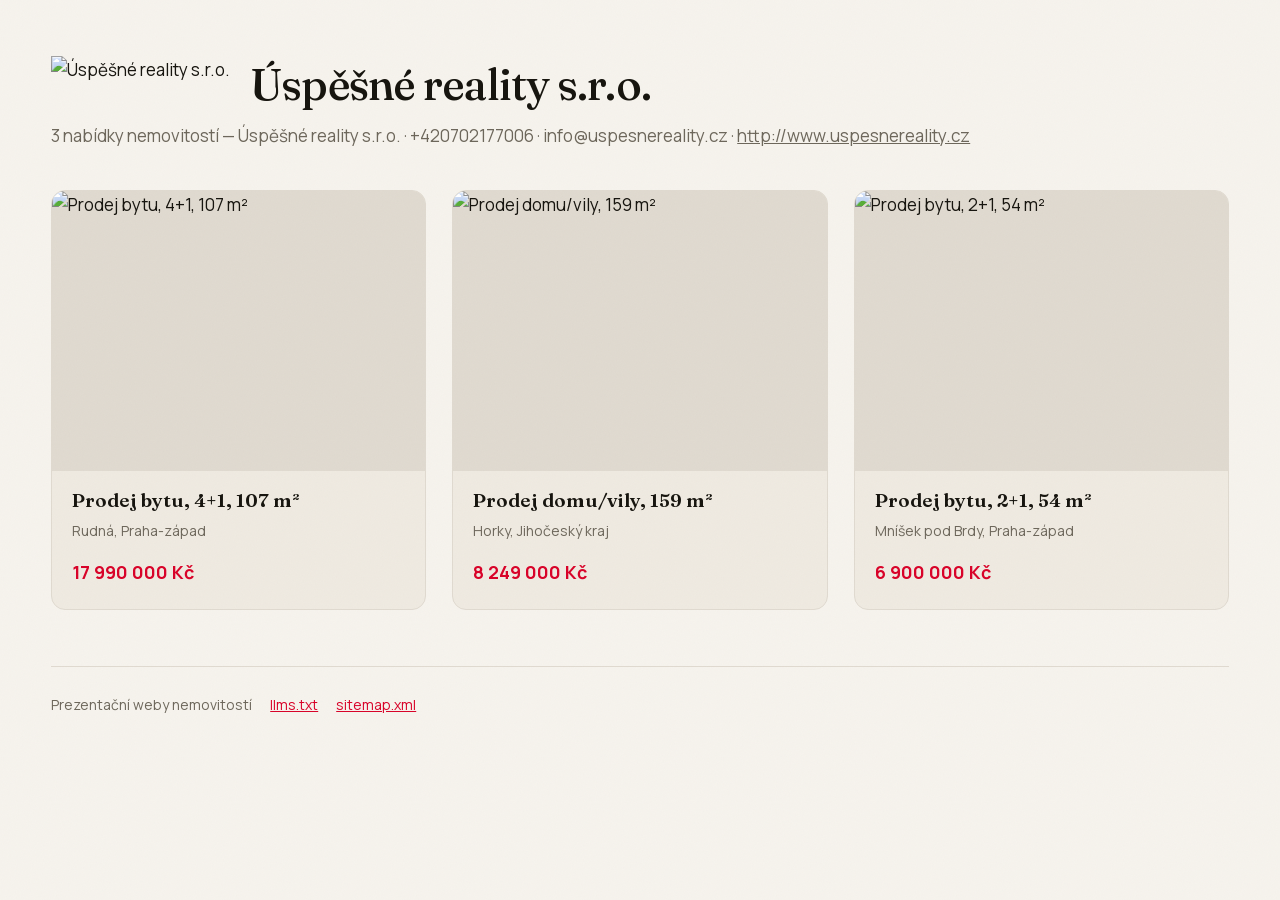
==== index.html @ 0ba601f6 "deploy" ====
<!doctype html>
<html lang="cs"><head>
<meta charset="utf-8">
<meta name="viewport" content="width=device-width,initial-scale=1">
<title>Úspěšné reality s.r.o. — nabídky nemovitostí</title>
<meta name="description" content="3 nabídky nemovitostí — Úspěšné reality s.r.o.">
<meta property="og:title" content="Úspěšné reality s.r.o.">
<meta property="og:description" content="3 nabídky nemovitostí — Úspěšné reality s.r.o.">
<meta property="og:type" content="website">
<meta property="og:locale" content="cs_CZ">

<meta name="robots" content="noindex">
<script type="application/ld+json">{"@context":"https://schema.org","@graph":[{"@type":"RealEstateAgent","name":"Úspěšné reality s.r.o.","url":"http://www.uspesnereality.cz","logo":"https://st.realitymix.cz/i/logo/logo66675008.jpg","telephone":"+420702177006","email":"info@uspesnereality.cz","address":"Roháčova 145/14, Praha 3, 130 00"},{"@type":"ItemList","numberOfItems":3,"itemListElement":[{"@type":"ListItem","position":1,"name":"Prodej bytu, 4+1, 107 m²"},{"@type":"ListItem","position":2,"name":"Prodej domu/vily, 159 m²"},{"@type":"ListItem","position":3,"name":"Prodej bytu, 2+1, 54 m²"}]}]}</script>
<link rel="stylesheet" href="assets/style.css">
<style>:root{--accent:#d90329;--accent-deep:#7e0218}</style>
<style>
.rc{max-width:min(1180px,92vw);margin:0 auto;padding:56px 0 80px}
.rc__hlava{display:flex;align-items:center;gap:20px;flex-wrap:wrap;margin-bottom:10px}
.rc__logo{height:56px;width:auto;object-fit:contain}
.rc h1{font-family:var(--display);font-size:clamp(28px,4vw,44px);margin:0;
  letter-spacing:-.02em;line-height:1.05}
.rc__sub{color:var(--muted);margin:6px 0 40px;font-size:17px}
.rc__mriz{display:grid;grid-template-columns:repeat(auto-fill,minmax(300px,1fr));gap:26px}
.rc__k{display:flex;flex-direction:column;background:var(--paper-deep);
  border:1px solid var(--line);border-radius:14px;overflow:hidden;text-decoration:none;
  color:inherit;transition:transform .25s ease,box-shadow .25s ease}
.rc__k:hover{transform:translateY(-3px);box-shadow:0 22px 44px -26px rgba(0,0,0,.4)}
.rc__f{aspect-ratio:4/3;width:100%;object-fit:cover;display:block;background:var(--line)}
.rc__t{padding:18px 20px 22px;display:flex;flex-direction:column;gap:6px;flex:1}
.rc__t b{font-family:var(--display);font-size:19px;font-weight:600;line-height:1.25}
.rc__m{color:var(--muted);font-size:14px}
.rc__c{margin-top:auto;padding-top:10px;color:var(--accent);font-weight:700;font-size:18px}
.rc__pata{margin-top:56px;padding-top:26px;border-top:1px solid var(--line);
  color:var(--muted);font-size:14px;display:flex;gap:18px;flex-wrap:wrap}
.rc__pata a{color:var(--accent)}
@media(max-width:560px){.rc{padding:34px 0 56px}.rc__mriz{gap:18px}}
</style>
</head><body>
<div class="rc">
  <div class="rc__hlava"><img class="rc__logo" src="https://st.realitymix.cz/i/logo/logo66675008.jpg" alt="Úspěšné reality s.r.o."><h1>Úspěšné reality s.r.o.</h1></div>
  <p class="rc__sub">3 nabídky nemovitostí — Úspěšné reality s.r.o. · +420702177006 · info@uspesnereality.cz · <a href="http://www.uspesnereality.cz" rel="noopener">http://www.uspesnereality.cz</a></p>
  <div class="rc__mriz"><a class="rc__k" href="prodej-bytu-4-1-107-m2-7583306/"><img class="rc__f" src="https://st.realitymix.cz/i/66675008/7583306/nab_497003227.jpg" alt="Prodej bytu, 4+1, 107 m²" loading="lazy" decoding="async">
  <div class="rc__t"><b>Prodej bytu, 4+1, 107 m²</b>
    <span class="rc__m">Rudná, Praha-západ</span>
    <span class="rc__c">17 990 000 Kč</span></div></a><a class="rc__k" href="prodej-domu-vily-159-m2-8601153/"><img class="rc__f" src="https://st.realitymix.cz/i/66675008/8601153/nab_498178751.jpg" alt="Prodej domu/vily, 159 m²" loading="lazy" decoding="async">
  <div class="rc__t"><b>Prodej domu/vily, 159 m²</b>
    <span class="rc__m">Horky, Jihočeský kraj</span>
    <span class="rc__c">8 249 000 Kč</span></div></a><a class="rc__k" href="prodej-bytu-2-1-54-m2-8612311/"><img class="rc__f" src="https://st.realitymix.cz/i/66675008/8612311/nab_496396875.jpg" alt="Prodej bytu, 2+1, 54 m²" loading="lazy" decoding="async">
  <div class="rc__t"><b>Prodej bytu, 2+1, 54 m²</b>
    <span class="rc__m">Mníšek pod Brdy, Praha-západ</span>
    <span class="rc__c">6 900 000 Kč</span></div></a></div>
  <div class="rc__pata">
    <span>Prezentační weby nemovitostí</span>
    <a href="llms.txt">llms.txt</a><a href="sitemap.xml">sitemap.xml</a>
  </div>
</div>
</body></html>
---- assets/style.css ----
/* Webhunter — šablona webu nemovitosti.
   Směr: tichá editoriální elegance. Fotka vede, typografie ji nepřekřikuje.
   Fonty jsou self-hosted, web nedělá jediný požadavek ven. */

@font-face{font-family:Fraunces;src:url(fonts/Fraunces-latin-ext.woff2)format('woff2');
  font-weight:300 700;font-display:swap;unicode-range:U+0100-02BA,U+02BD-02C5,U+02C7-02CC,U+02CE-02D7,U+02DD-02FF,U+0304,U+0308,U+0329,U+1D00-1DBF,U+1E00-1E9F,U+1EF2-1EFF,U+2020,U+20A0-20AB,U+20AD-20C0,U+2113,U+2C60-2C7F,U+A720-A7FF}
@font-face{font-family:Fraunces;src:url(fonts/Fraunces-latin.woff2)format('woff2');
  font-weight:300 700;font-display:swap}
@font-face{font-family:Manrope;src:url(fonts/Manrope-latin-ext.woff2)format('woff2');
  font-weight:300 700;font-display:swap;unicode-range:U+0100-02BA,U+02BD-02C5,U+02C7-02CC,U+02CE-02D7,U+02DD-02FF,U+0304,U+0308,U+0329,U+1D00-1DBF,U+1E00-1E9F,U+1EF2-1EFF,U+2020,U+20A0-20AB,U+20AD-20C0,U+2113,U+2C60-2C7F,U+A720-A7FF}
@font-face{font-family:Manrope;src:url(fonts/Manrope-latin.woff2)format('woff2');
  font-weight:300 700;font-display:swap}

:root{
  --paper:#f6f3ed; --paper-deep:#efeae1; --ink:#17150f; --ink-soft:#3a362c;
  --muted:#6d675b; --line:#e0dad0; --accent:#8a6a3b; --accent-deep:#6d5330;
  --wa:#25d366; --wa-ink:#08301a;
  --display:Fraunces,Georgia,'Times New Roman',serif;
  --body:Manrope,-apple-system,BlinkMacSystemFont,'Segoe UI',sans-serif;
  /* 8pt škála */
  --s1:8px; --s2:16px; --s3:24px; --s4:32px; --s5:48px; --s6:64px; --s7:96px; --s8:128px;
  --shell:min(1200px,92vw);
}
*,*::before,*::after{box-sizing:border-box}
html{scroll-behavior:smooth}
@media(prefers-reduced-motion:reduce){html{scroll-behavior:auto}
  *,*::before,*::after{animation-duration:.01ms!important;transition-duration:.01ms!important}}
body{margin:0;background:var(--paper);color:var(--ink);font-family:var(--body);
  font-size:17px;line-height:1.65;font-weight:400;-webkit-font-smoothing:antialiased;
  text-rendering:optimizeLegibility;overflow-x:hidden}
img{max-width:100%;display:block}
a{color:inherit}
h1,h2,h3{font-family:var(--display);font-weight:500;line-height:1.08;
  letter-spacing:-.015em;margin:0;font-optical-sizing:auto}

/* Zrno přes celou stránku — drží papírový dojem, nezachytává kliky. */
body::after{content:"";position:fixed;inset:0;pointer-events:none;z-index:9;opacity:.5;
  mix-blend-mode:multiply;
  background-image:url("data:image/svg+xml,%3Csvg xmlns='http://www.w3.org/2000/svg' width='180' height='180'%3E%3Cfilter id='n'%3E%3CfeTurbulence type='fractalNoise' baseFrequency='.85' numOctaves='3'/%3E%3C/filter%3E%3Crect width='180' height='180' filter='url(%23n)' opacity='.055'/%3E%3C/svg%3E")}

.shell{width:var(--shell);margin-inline:auto}
.eyebrow{font-size:12px;letter-spacing:.22em;text-transform:uppercase;
  font-weight:600;color:var(--accent)}

/* ---------------------------------------------------------------- HERO */
.hero{position:relative;min-height:100svh;display:flex;align-items:flex-end;
  padding:var(--s6) 0 var(--s6);isolation:isolate;overflow:hidden}
.hero__media{position:absolute;inset:0;z-index:-2}
.hero__media img{width:100%;height:100%;object-fit:cover;
  animation:heroZoom 18s ease-out both}
@keyframes heroZoom{from{transform:scale(1.08)}to{transform:scale(1)}}
@media(prefers-reduced-motion:reduce){.hero__media img{animation:none}}
/* Dva pruhy místo jednoho — text drží kontrast i nad světlou fotkou. */
.hero::before{content:"";position:absolute;inset:0;z-index:-1;
  background:linear-gradient(180deg,rgba(12,10,7,.5)0%,rgba(12,10,7,.1)26%,
    rgba(12,10,7,.55)58%,rgba(12,10,7,.9)100%)}
@media(max-width:700px){.hero::before{background:linear-gradient(180deg,
    rgba(12,10,7,.5)0%,rgba(12,10,7,.18)20%,rgba(12,10,7,.72)52%,rgba(12,10,7,.94)100%)}}
.hero__in{position:relative;color:#fdfbf7}
.hero__in>*{animation:rise .9s cubic-bezier(.2,.7,.2,1) both}
.hero__in>:nth-child(1){animation-delay:.05s}
.hero__in>:nth-child(2){animation-delay:.16s}
.hero__in>:nth-child(3){animation-delay:.27s}
.hero__in>:nth-child(4){animation-delay:.38s}
@keyframes rise{from{opacity:0;transform:translateY(26px)}to{opacity:1;transform:none}}
.hero .eyebrow{color:#e8cf9f}
.hero h1{font-size:clamp(2.6rem,7.2vw,6rem);margin:var(--s2) 0 var(--s3);
  max-width:15ch;text-wrap:balance;text-shadow:0 2px 40px rgba(0,0,0,.35)}
.hero__price{font-family:var(--display);font-size:clamp(1.5rem,3.4vw,2.4rem);
  font-weight:400;font-variant-numeric:tabular-nums;display:block;margin-bottom:var(--s4)}
.hero__facts{display:flex;flex-wrap:wrap;gap:var(--s1) var(--s4);list-style:none;
  padding:0;margin:0;border-top:1px solid rgba(253,251,247,.28);padding-top:var(--s3)}
.hero__facts li{font-size:15px}
.hero__facts b{display:block;font-weight:600;font-size:19px;
  font-variant-numeric:tabular-nums}
.hero__facts span{color:rgba(253,251,247,.66);font-size:12px;
  letter-spacing:.14em;text-transform:uppercase}

/* ------------------------------------------------------ lepicí lišta */
.bar{position:fixed;inset:0 0 auto;z-index:20;transform:translateY(-100%);
  transition:transform .45s cubic-bezier(.2,.7,.2,1);
  background:rgba(246,243,237,.88);backdrop-filter:blur(14px) saturate(1.3);
  border-bottom:1px solid var(--line)}
.bar.on{transform:none}
.bar__in .btn{padding:10px 20px;font-size:15px}
.bar__in{display:flex;align-items:center;gap:var(--s3);
  padding:12px 0;width:var(--shell);margin-inline:auto}
.bar__t{font-family:var(--display);font-size:17px;flex:1;min-width:0;
  white-space:nowrap;overflow:hidden;text-overflow:ellipsis}
.bar__p{font-variant-numeric:tabular-nums;font-weight:600;white-space:nowrap}
@media(max-width:700px){.bar__p{display:none}}

/* --------------------------------------------------------------- sekce */
section{padding:clamp(var(--s5),5vw,var(--s6)) 0;scroll-margin-top:76px}
.sec-h{display:flex;align-items:baseline;gap:var(--s3);margin-bottom:var(--s4);
  padding-bottom:var(--s2);border-bottom:1px solid var(--line)}
.sec-h h2{font-size:clamp(1.6rem,3.2vw,2.5rem);flex:1}

/* Klíčové údaje — asymetrická mřížka, první buňka zabírá dvě pole. */
.facts{display:grid;grid-template-columns:repeat(auto-fit,minmax(190px,1fr));
  border-top:1px solid var(--line);border-left:1px solid var(--line)}
.facts div{padding:var(--s4) var(--s3);
  border-right:1px solid var(--line);border-bottom:1px solid var(--line)}
.facts dt{font-size:11px;letter-spacing:.18em;text-transform:uppercase;
  color:var(--muted);margin-bottom:6px}
.facts dd{margin:0;font-family:var(--display);font-size:1.7rem;line-height:1.15;
  font-variant-numeric:tabular-nums}

/* Popis — editoriální sazba, iniciála. */
.prose{max-width:64ch;font-size:19px;line-height:1.78;color:var(--ink-soft)}
.prose p{margin:0 0 1.15em}
.prose p:first-of-type::first-letter{font-family:var(--display);float:left;
  font-size:4.2em;line-height:.82;padding:.06em .1em 0 0;color:var(--accent)}

/* Galerie — první fotka přes dva sloupce, zbytek pravidelně. */
.gal{display:grid;grid-template-columns:repeat(3,1fr);gap:var(--s2)}
.gal button{padding:0;border:0;background:none;cursor:zoom-in;overflow:hidden;
  position:relative;aspect-ratio:4/3;display:block}
/* Hlavní fotka drží dvě pole na šířku i na výšku, řádky tak zůstanou zarovnané. */
.gal button:first-child{grid-column:span 2;grid-row:span 2;aspect-ratio:auto}
@media(max-width:900px){.gal{grid-template-columns:repeat(2,1fr)}}
@media(max-width:560px){.gal{grid-template-columns:1fr}
  .gal button:first-child{grid-column:auto;grid-row:auto;aspect-ratio:4/3}}
.gal img{width:100%;height:100%;object-fit:cover;
  transition:transform .7s cubic-bezier(.2,.7,.2,1),filter .5s}
.gal button:hover img,.gal button:focus-visible img{transform:scale(1.045)}
.gal button:focus-visible{outline:2px solid var(--accent);outline-offset:3px}

/* Lightbox */
.lb{position:fixed;inset:0;z-index:40;background:rgba(10,9,6,.94);border:0;
  padding:0;display:none;place-items:center}
.lb[open]{display:grid}
.lb img{max-width:94vw;max-height:88svh;object-fit:contain}
.lb__x{position:absolute;top:18px;right:20px;background:none;border:0;color:#fdfbf7;
  font-size:34px;line-height:1;cursor:pointer;padding:8px}
.lb__nav{position:absolute;top:50%;transform:translateY(-50%);background:none;border:0;
  color:#fdfbf7;font-size:44px;cursor:pointer;padding:16px;opacity:.75}
.lb__nav:hover{opacity:1}
.lb__prev{left:4px}.lb__next{right:4px}
.lb__c{position:absolute;bottom:20px;left:0;right:0;text-align:center;
  color:rgba(253,251,247,.7);font-size:13px;font-variant-numeric:tabular-nums}

/* Parametry — hairline tabulka ve dvou sloupcích. */
.params{columns:2;column-gap:var(--s6)}
@media(max-width:760px){.params{columns:1}}
.params div{break-inside:avoid;display:flex;justify-content:space-between;gap:var(--s3);
  padding:13px 0;border-bottom:1px solid var(--line);font-size:15px}
.params dt{color:var(--muted)}
.params dd{margin:0;text-align:right;font-weight:600}

/* -------------------------------------------------------------- kontakt */
.contact{background:var(--ink);color:var(--paper);padding:var(--s7) 0 var(--s6)}
.contact h2{color:var(--paper)}
.contact .sec-h{border-color:rgba(246,243,237,.2)}
.agent{display:grid;grid-template-columns:180px 1fr;gap:var(--s5);align-items:start}
@media(max-width:700px){.agent{grid-template-columns:1fr;gap:var(--s4)}}
.agent__photo{width:180px;height:180px;border-radius:50%;object-fit:cover;
  filter:grayscale(.25)}
.agent__name{font-family:var(--display);font-size:clamp(1.8rem,4vw,2.6rem);
  margin:0 0 var(--s1)}
.agent__role{color:rgba(246,243,237,.62);margin:0 0 var(--s4)}
.agent__lines{list-style:none;padding:0;margin:0 0 var(--s5);
  display:flex;flex-direction:column;gap:10px}
.agent__lines a{color:var(--paper);text-decoration:none;border-bottom:1px solid
  rgba(246,243,237,.28);padding-bottom:2px;transition:border-color .25s}
.agent__lines a:hover{border-color:var(--paper)}
.cta{display:flex;flex-wrap:wrap;gap:var(--s2)}
.btn{display:inline-flex;align-items:center;gap:10px;padding:15px 26px;
  border-radius:999px;text-decoration:none;font-weight:600;font-size:16px;
  transition:transform .25s cubic-bezier(.2,.7,.2,1),box-shadow .25s}
.btn:hover{transform:translateY(-2px)}
.btn--wa{background:var(--wa);color:var(--wa-ink);
  box-shadow:0 10px 30px -12px rgba(37,211,102,.75)}
.btn--wa:hover{box-shadow:0 16px 38px -12px rgba(37,211,102,.9)}
.btn--ghost{border:1px solid rgba(246,243,237,.35);color:var(--paper)}
.btn--ghost:hover{border-color:var(--paper)}
.btn svg{width:20px;height:20px;fill:currentColor;flex:none}

.agency{display:flex;align-items:center;gap:var(--s3);margin-top:var(--s6);
  padding-top:var(--s4);border-top:1px solid rgba(246,243,237,.2)}
.agency img{height:46px;width:auto;background:#fff;padding:7px 11px;border-radius:6px}
.agency b{display:block;font-weight:600}
.agency span{color:rgba(246,243,237,.58);font-size:14px}

footer{background:var(--ink);color:rgba(246,243,237,.45);font-size:13px;
  padding:0 0 var(--s5)}
footer a{color:rgba(246,243,237,.62)}
footer .shell{border-top:1px solid rgba(246,243,237,.14);padding-top:var(--s4)}

/* Odhalení sekcí při scrollu. */
.rv{opacity:0;transform:translateY(28px);
  transition:opacity .8s cubic-bezier(.2,.7,.2,1),transform .8s cubic-bezier(.2,.7,.2,1)}
.rv.in{opacity:1;transform:none}
@media(prefers-reduced-motion:reduce){.rv{opacity:1;transform:none}}

/* --------------------------------------------- hero z fotky na výšku
   Když inzerát nemá jedinou fotku na šířku, roztažení přes celou obrazovku
   ji rozmaže nebo ořízne to podstatné. Místo toho: tatáž fotka rozostřená
   jako barevné pozadí a přes ni ostrý originál ve svém poměru.
   Nic se nedogenerovává, jen se jinak naaranžuje to, co v inzerátu je. */
.hero--portrait .hero__media{display:grid;place-items:center}
.hero--portrait .hero__media img{width:100%;height:100%;object-fit:cover;
  filter:blur(38px) saturate(1.15) brightness(.62);transform:scale(1.12);animation:none}
/* Fotka drží pravou polovinu, text levou — nesmí se překrývat. */
.hero--portrait .hero__plate{position:absolute;inset:0;z-index:-1;
  display:grid;place-items:center end;padding:clamp(24px,6vh,72px) 6vw clamp(24px,6vh,72px) 0}
.hero--portrait .hero__in{padding-right:46%}
.hero--portrait .hero__plate img{width:auto;height:100%;max-width:44vw;
  object-fit:contain;border-radius:4px;box-shadow:0 40px 90px -30px rgba(0,0,0,.7);
  filter:none;transform:none;animation:heroRise 1.1s cubic-bezier(.2,.7,.2,1) both}
@keyframes heroRise{from{opacity:0;transform:translateY(20px) scale(.985)}to{opacity:1;transform:none}}
@media(prefers-reduced-motion:reduce){.hero--portrait .hero__plate img{animation:none}}
@media(max-width:960px){
  /* Na úzké obrazovce se fotka vrátí nahoru na střed a text jde pod ni. */
  .hero--portrait .hero__plate{place-items:start center;padding:6vh 5vw 0}
  .hero--portrait .hero__plate img{max-width:78vw;height:auto;max-height:44vh}
  .hero--portrait .hero__in{padding-right:0}
  .hero--portrait{align-items:flex-end;min-height:100svh}}

/* ------------------------------------------------------------- slideshow */
.counter{font-variant-numeric:tabular-nums;color:var(--muted);font-size:14px}
.counter b{color:var(--ink);font-weight:600}
.show{position:relative;background:var(--paper-deep);overflow:hidden;
  border:1px solid var(--line)}
.show__stage{position:relative;aspect-ratio:16/10}
@media(max-width:640px){.show__stage{aspect-ratio:4/3}}
.slide{margin:0;position:absolute;inset:0;opacity:0;visibility:hidden;
  transition:opacity .55s cubic-bezier(.2,.7,.2,1)}
.slide.is-on{opacity:1;visibility:visible}
.slide img{width:100%;height:100%;object-fit:cover}
.show__nav{position:absolute;top:50%;transform:translateY(-50%);z-index:2;
  width:52px;height:52px;border:0;border-radius:50%;cursor:pointer;
  background:rgba(246,243,237,.9);color:var(--ink);font-size:30px;line-height:1;
  display:grid;place-items:center;transition:background .25s,transform .25s;
  box-shadow:0 6px 20px -8px rgba(0,0,0,.4)}
.show__nav:hover{background:var(--paper);transform:translateY(-50%) scale(1.06)}
.show__nav:focus-visible{outline:2px solid var(--accent);outline-offset:3px}
.show__prev{left:14px}.show__next{right:14px}
@media(max-width:560px){.show__nav{width:42px;height:42px;font-size:24px}
  .show__prev{left:8px}.show__next{right:8px}}
.thumbs{display:flex;gap:8px;margin-top:8px;overflow-x:auto;padding-bottom:6px;
  scrollbar-width:thin}
.thumbs::-webkit-scrollbar{height:6px}
.thumbs::-webkit-scrollbar-thumb{background:var(--line);border-radius:99px}
.thumb{flex:0 0 96px;height:66px;padding:0;border:0;background:none;cursor:pointer;
  overflow:hidden;opacity:.5;transition:opacity .3s,outline-color .2s;
  outline:2px solid transparent;outline-offset:-2px}
.thumb img{width:100%;height:100%;object-fit:cover}
.thumb.is-on{opacity:1;outline-color:var(--accent)}
.thumb:hover{opacity:.85}
.thumb:focus-visible{outline-color:var(--accent);opacity:1}

/* ------------------------------------------------------------------ mapa */
.map{position:relative;aspect-ratio:16/9;border:1px solid var(--line);
  background:var(--paper-deep);overflow:hidden}
@media(max-width:640px){.map{aspect-ratio:4/3}}
.map iframe{width:100%;height:100%;border:0;display:block}
.map__ask{position:absolute;inset:0;display:grid;place-content:center;
  text-align:center;padding:var(--s4);gap:6px;
  /* Jemný rastr místo prázdné plochy — vypadá to jako mapa, než se načte. */
  background-image:linear-gradient(var(--line) 1px,transparent 1px),
    linear-gradient(90deg,var(--line) 1px,transparent 1px);
  background-size:44px 44px;background-position:center}
.map__place{font-family:var(--display);font-size:clamp(1.2rem,2.6vw,1.8rem);margin:0}
.map__note{color:var(--muted);font-size:14px;margin:0 0 var(--s2)}
.map__gdpr{color:var(--muted);font-size:12px;max-width:42ch;margin:var(--s2) auto 0;
  line-height:1.5}
.btn--dark{background:var(--ink);color:var(--paper);justify-self:center}
.btn--dark:hover{background:#000}

/* ------------------------------------------- mapa poskládaná z dlaždic
   Bez iframu a bez cizího JavaScriptu: jen obrázky dlaždic a vlastní značka.
   Vložený iframe musel nastartovat celou aplikaci OpenStreetMap, což trvalo,
   a značka se v úzkém výřezu ztrácela. */
.map__tiles{position:absolute;top:50%;left:50%;display:grid;line-height:0}
.map__tiles img{width:256px;height:256px;opacity:0;transition:opacity .4s ease}
.map__tiles img.is-on{opacity:1}
.map.is-on{background:#e8e2d6}
.map__pin{position:absolute;top:50%;left:50%;width:30px;height:40px;
  transform:translate(-50%,-100%);pointer-events:none;
  filter:drop-shadow(0 6px 10px rgba(0,0,0,.35));
  animation:pinDrop .55s cubic-bezier(.2,.9,.3,1.2) both}
.map__pin svg{width:100%;height:100%;fill:var(--accent)}
.map__pin svg circle{fill:var(--paper)}
@keyframes pinDrop{from{opacity:0;transform:translate(-50%,-150%)}
  to{opacity:1;transform:translate(-50%,-100%)}}
@media(prefers-reduced-motion:reduce){.map__pin{animation:none}}
.map__out{position:absolute;right:12px;bottom:12px;z-index:2;
  background:rgba(246,243,237,.94);color:var(--ink);text-decoration:none;
  padding:8px 14px;border-radius:999px;font-size:13px;font-weight:600;
  box-shadow:0 4px 14px -6px rgba(0,0,0,.4)}
.map__out:hover{background:var(--paper)}
.map__credit{position:absolute;left:10px;bottom:8px;z-index:2;margin:0;
  font-size:11px;color:var(--ink);background:rgba(246,243,237,.82);
  padding:2px 8px;border-radius:4px}
.map__credit a{color:inherit}
.map--flat{aspect-ratio:auto;min-height:220px;display:grid;place-items:center}

/* ------------------------------------------------------- prodejní prvky */
.hero__cta{display:flex;gap:12px;flex-wrap:wrap;margin-top:var(--s4)}
.btn--clear{border:1px solid rgba(253,251,247,.5);color:#fdfbf7;backdrop-filter:blur(6px);
  background:rgba(253,251,247,.08)}
.btn--clear:hover{border-color:#fdfbf7;background:rgba(253,251,247,.16)}

/* Výhody: to, co kupujícího zajímá první, hned nad tabulkou údajů. */
.highlights{list-style:none;padding:0;margin:0 0 var(--s4);display:flex;
  flex-wrap:wrap;gap:10px}
.highlights li{display:flex;align-items:center;gap:9px;padding:10px 16px 10px 12px;
  border:1px solid var(--line);border-radius:999px;background:var(--card,#fff);
  font-size:15px;font-weight:600}
.highlights svg{width:20px;height:20px;color:var(--accent);flex:none}

/* Cena za metr a splátka — čísla, na která se kupující ptá jako na druhé. */
.money{display:flex;flex-wrap:wrap;gap:1px;margin-top:var(--s4);
  background:var(--line);border:1px solid var(--line)}
.money div{flex:1 1 220px;background:var(--paper);padding:var(--s3) var(--s4)}
.money b{display:block;font-family:var(--display);font-size:clamp(1.5rem,3vw,2.1rem);
  font-weight:500;font-variant-numeric:tabular-nums;line-height:1.1}
.money span{color:var(--muted);font-size:13px;letter-spacing:.06em;text-transform:uppercase}
.money__note{color:var(--muted);font-size:12.5px;margin:10px 0 0}

/* Výzva uprostřed stránky: rozhodnutí padá hned po fotkách. */
.pitch{background:var(--paper-deep);text-align:center;
  border-block:1px solid var(--line)}
.pitch__q{font-family:var(--display);font-size:clamp(1.6rem,3.4vw,2.4rem);margin:0 0 6px}
.pitch__s{color:var(--muted);margin:0 0 var(--s4)}
.pitch .cta{justify-content:center}

/* ── Video a virtuální prohlídka ──────────────────────────────────────────
   Přehrávač se vkládá až po kliknutí, do té doby je tu jen náhled.
   Návštěvník tak nedostane cizí cookies dřív, než o prohlídku požádá. */
.media-mrizka{display:grid;gap:var(--s4);
  grid-template-columns:repeat(auto-fit,minmax(min(320px,100%),1fr))}
.media-karta{position:relative;border-radius:var(--r);overflow:hidden;
  border:1px solid var(--line);background:var(--paper-deep)}
.media-karta video{display:block;width:100%;aspect-ratio:16/9;background:#000}
.media-karta .media-popis{display:block;padding:var(--s3) var(--s4);font-weight:600}
.dokumenty{list-style:none;margin:0;padding:0;display:grid;gap:var(--s3)}
.dokumenty li a{display:flex;align-items:center;gap:var(--s3);padding:var(--s4);
  border:1px solid var(--line);border-radius:var(--r);color:inherit;text-decoration:none;
  font-weight:600;transition:border-color .2s,background .2s}
.dokumenty li a::before{content:"↓";color:var(--muted)}
.dokumenty li a:hover{border-color:var(--ink);background:var(--paper-deep)}
.media-plocha{position:relative;display:block;width:100%;padding:0;border:0;
  aspect-ratio:16/9;cursor:pointer;background:var(--paper-deep);color:inherit;
  font:inherit;text-align:left;overflow:hidden}
.media-plocha img{width:100%;height:100%;object-fit:cover;display:block;
  transition:transform .5s cubic-bezier(.22,1,.36,1)}
.media-plocha:hover img,.media-plocha:focus-visible img{transform:scale(1.03)}
.media-plocha::after{content:"";position:absolute;inset:0;
  background:linear-gradient(to top,rgba(12,14,18,.62),rgba(12,14,18,.12) 55%,transparent)}
.media-plocha--mp{display:flex;flex-direction:column;align-items:flex-start;
  justify-content:flex-end;gap:4px;padding:var(--s4);
  background:linear-gradient(140deg,var(--ink),#1d2430)}
.media-plocha--mp::after{content:none}
.media-ikona{position:absolute;inset:0;margin:auto;width:64px;height:64px;
  display:grid;place-items:center;border-radius:50%;background:rgba(255,255,255,.94);
  color:var(--ink);font-size:22px;line-height:1;padding-left:4px;z-index:1;
  box-shadow:0 6px 20px rgba(12,14,18,.28);transition:transform .25s}
.media-plocha:hover .media-ikona{transform:scale(1.07)}
.media-plocha--mp .media-ikona{position:static;margin:0 0 auto;width:44px;height:44px;
  font-size:20px;padding:0;background:rgba(255,255,255,.14);color:#fff;box-shadow:none}
.media-popis{position:absolute;left:var(--s4);bottom:var(--s4);z-index:1;
  color:#fff;font-weight:600;font-size:1.05rem;text-shadow:0 1px 10px rgba(0,0,0,.5)}
.media-plocha--mp .media-popis{position:static;text-shadow:none}
.media-sub{color:rgba(255,255,255,.78);font-size:.9rem}
.media-karta iframe{display:block;width:100%;aspect-ratio:16/9;border:0}
.media-pozn{color:var(--muted);font-size:.88rem;margin:var(--s3) 0 0}
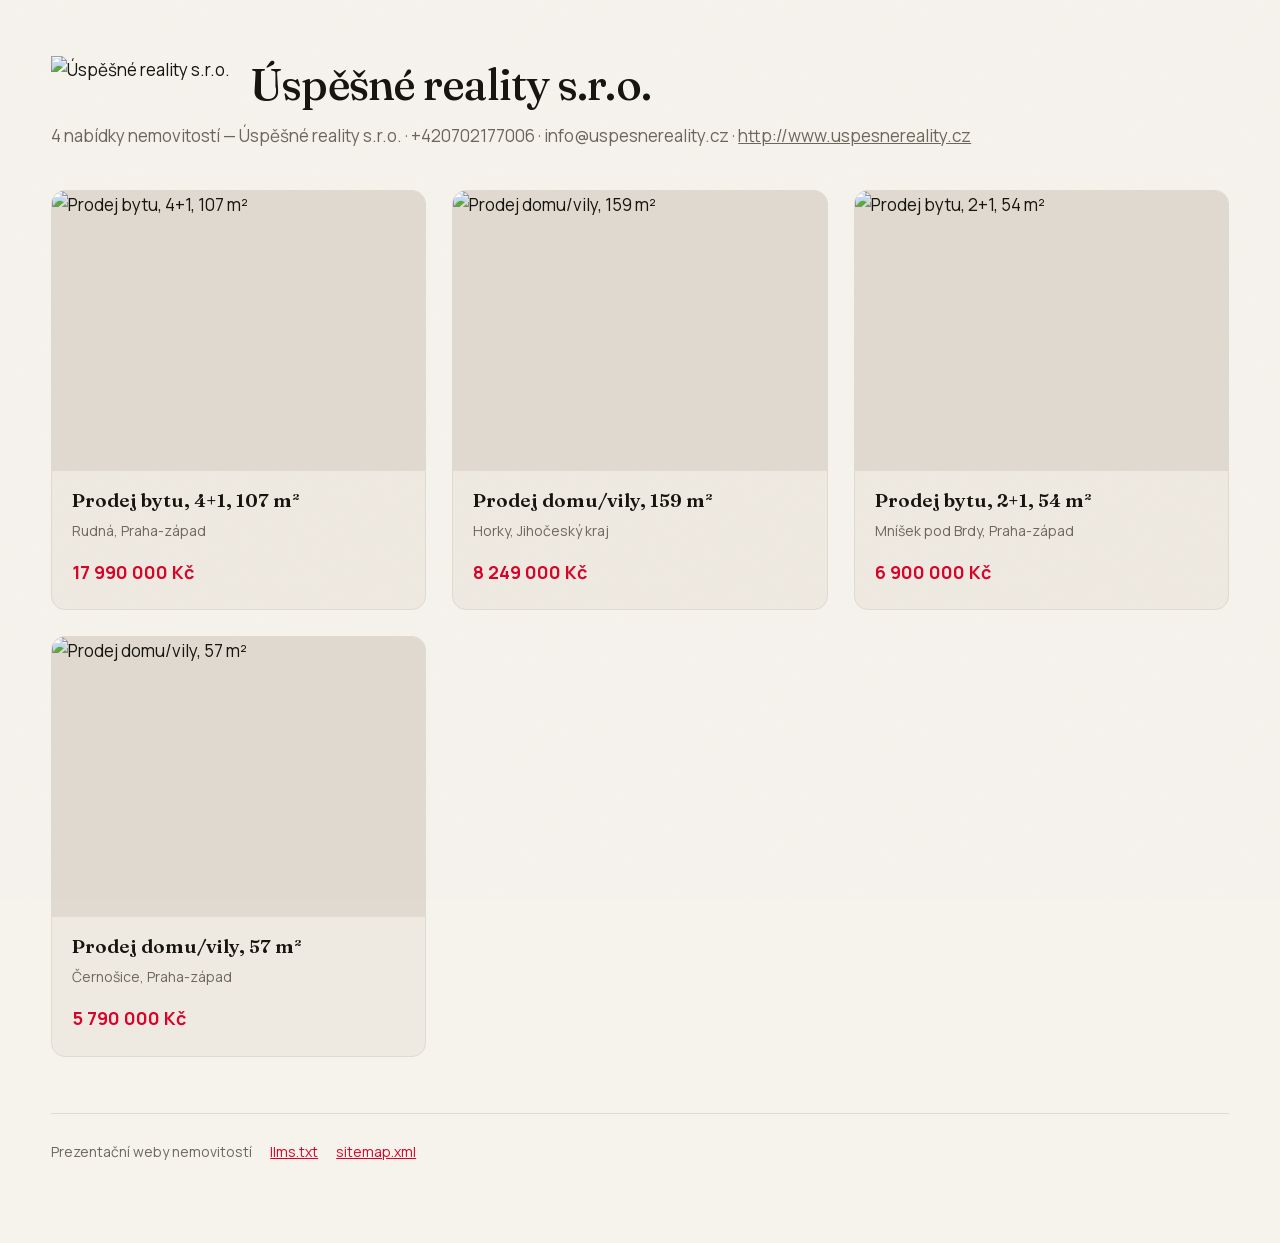
==== commit 6de6bf29: "deploy" ====
--- a/index.html
+++ b/index.html
@@ -3,14 +3,14 @@
 <meta charset="utf-8">
 <meta name="viewport" content="width=device-width,initial-scale=1">
 <title>Úspěšné reality s.r.o. — nabídky nemovitostí</title>
-<meta name="description" content="3 nabídky nemovitostí — Úspěšné reality s.r.o.">
+<meta name="description" content="4 nabídky nemovitostí — Úspěšné reality s.r.o.">
 <meta property="og:title" content="Úspěšné reality s.r.o.">
-<meta property="og:description" content="3 nabídky nemovitostí — Úspěšné reality s.r.o.">
+<meta property="og:description" content="4 nabídky nemovitostí — Úspěšné reality s.r.o.">
 <meta property="og:type" content="website">
 <meta property="og:locale" content="cs_CZ">
 
 <meta name="robots" content="noindex">
-<script type="application/ld+json">{"@context":"https://schema.org","@graph":[{"@type":"RealEstateAgent","name":"Úspěšné reality s.r.o.","url":"http://www.uspesnereality.cz","logo":"https://st.realitymix.cz/i/logo/logo66675008.jpg","telephone":"+420702177006","email":"info@uspesnereality.cz","address":"Roháčova 145/14, Praha 3, 130 00"},{"@type":"ItemList","numberOfItems":3,"itemListElement":[{"@type":"ListItem","position":1,"name":"Prodej bytu, 4+1, 107 m²"},{"@type":"ListItem","position":2,"name":"Prodej domu/vily, 159 m²"},{"@type":"ListItem","position":3,"name":"Prodej bytu, 2+1, 54 m²"}]}]}</script>
+<script type="application/ld+json">{"@context":"https://schema.org","@graph":[{"@type":"RealEstateAgent","name":"Úspěšné reality s.r.o.","url":"http://www.uspesnereality.cz","logo":"https://st.realitymix.cz/i/logo/logo66675008.jpg","telephone":"+420702177006","email":"info@uspesnereality.cz","address":"Roháčova 145/14, Praha 3, 130 00"},{"@type":"ItemList","numberOfItems":4,"itemListElement":[{"@type":"ListItem","position":1,"name":"Prodej bytu, 4+1, 107 m²"},{"@type":"ListItem","position":2,"name":"Prodej domu/vily, 159 m²"},{"@type":"ListItem","position":3,"name":"Prodej bytu, 2+1, 54 m²"},{"@type":"ListItem","position":4,"name":"Prodej domu/vily, 57 m²"}]}]}</script>
 <link rel="stylesheet" href="assets/style.css">
 <style>:root{--accent:#d90329;--accent-deep:#7e0218}</style>
 <style>
@@ -38,7 +38,7 @@
 </head><body>
 <div class="rc">
   <div class="rc__hlava"><img class="rc__logo" src="https://st.realitymix.cz/i/logo/logo66675008.jpg" alt="Úspěšné reality s.r.o."><h1>Úspěšné reality s.r.o.</h1></div>
-  <p class="rc__sub">3 nabídky nemovitostí — Úspěšné reality s.r.o. · +420702177006 · info@uspesnereality.cz · <a href="http://www.uspesnereality.cz" rel="noopener">http://www.uspesnereality.cz</a></p>
+  <p class="rc__sub">4 nabídky nemovitostí — Úspěšné reality s.r.o. · +420702177006 · info@uspesnereality.cz · <a href="http://www.uspesnereality.cz" rel="noopener">http://www.uspesnereality.cz</a></p>
   <div class="rc__mriz"><a class="rc__k" href="prodej-bytu-4-1-107-m2-7583306/"><img class="rc__f" src="https://st.realitymix.cz/i/66675008/7583306/nab_497003227.jpg" alt="Prodej bytu, 4+1, 107 m²" loading="lazy" decoding="async">
   <div class="rc__t"><b>Prodej bytu, 4+1, 107 m²</b>
     <span class="rc__m">Rudná, Praha-západ</span>
@@ -48,7 +48,10 @@
     <span class="rc__c">8 249 000 Kč</span></div></a><a class="rc__k" href="prodej-bytu-2-1-54-m2-8612311/"><img class="rc__f" src="https://st.realitymix.cz/i/66675008/8612311/nab_496396875.jpg" alt="Prodej bytu, 2+1, 54 m²" loading="lazy" decoding="async">
   <div class="rc__t"><b>Prodej bytu, 2+1, 54 m²</b>
     <span class="rc__m">Mníšek pod Brdy, Praha-západ</span>
-    <span class="rc__c">6 900 000 Kč</span></div></a></div>
+    <span class="rc__c">6 900 000 Kč</span></div></a><a class="rc__k" href="prodej-domu-vily-57-m2-8640261/"><img class="rc__f" src="https://st.realitymix.cz/i/66675008/8640261/nab_498900971.jpg" alt="Prodej domu/vily, 57 m²" loading="lazy" decoding="async">
+  <div class="rc__t"><b>Prodej domu/vily, 57 m²</b>
+    <span class="rc__m">Černošice, Praha-západ</span>
+    <span class="rc__c">5 790 000 Kč</span></div></a></div>
   <div class="rc__pata">
     <span>Prezentační weby nemovitostí</span>
     <a href="llms.txt">llms.txt</a><a href="sitemap.xml">sitemap.xml</a>
--- a/assets/style.css
+++ b/assets/style.css
@@ -89,6 +89,12 @@
   white-space:nowrap;overflow:hidden;text-overflow:ellipsis}
 .bar__p{font-variant-numeric:tabular-nums;font-weight:600;white-space:nowrap}
 @media(max-width:700px){.bar__p{display:none}}
+.bar__soc{display:flex;align-items:center;justify-content:center;width:34px;height:34px;
+  border-radius:50%;border:1px solid var(--line);color:var(--ink-soft);flex:0 0 auto;
+  transition:border-color .2s,color .2s}
+.bar__soc svg{width:18px;height:18px}
+.bar__soc:hover{border-color:var(--ink);color:var(--ink)}
+@media(max-width:520px){.bar__soc{display:none}}
 
 /* --------------------------------------------------------------- sekce */
 section{padding:clamp(var(--s5),5vw,var(--s6)) 0;scroll-margin-top:76px}
